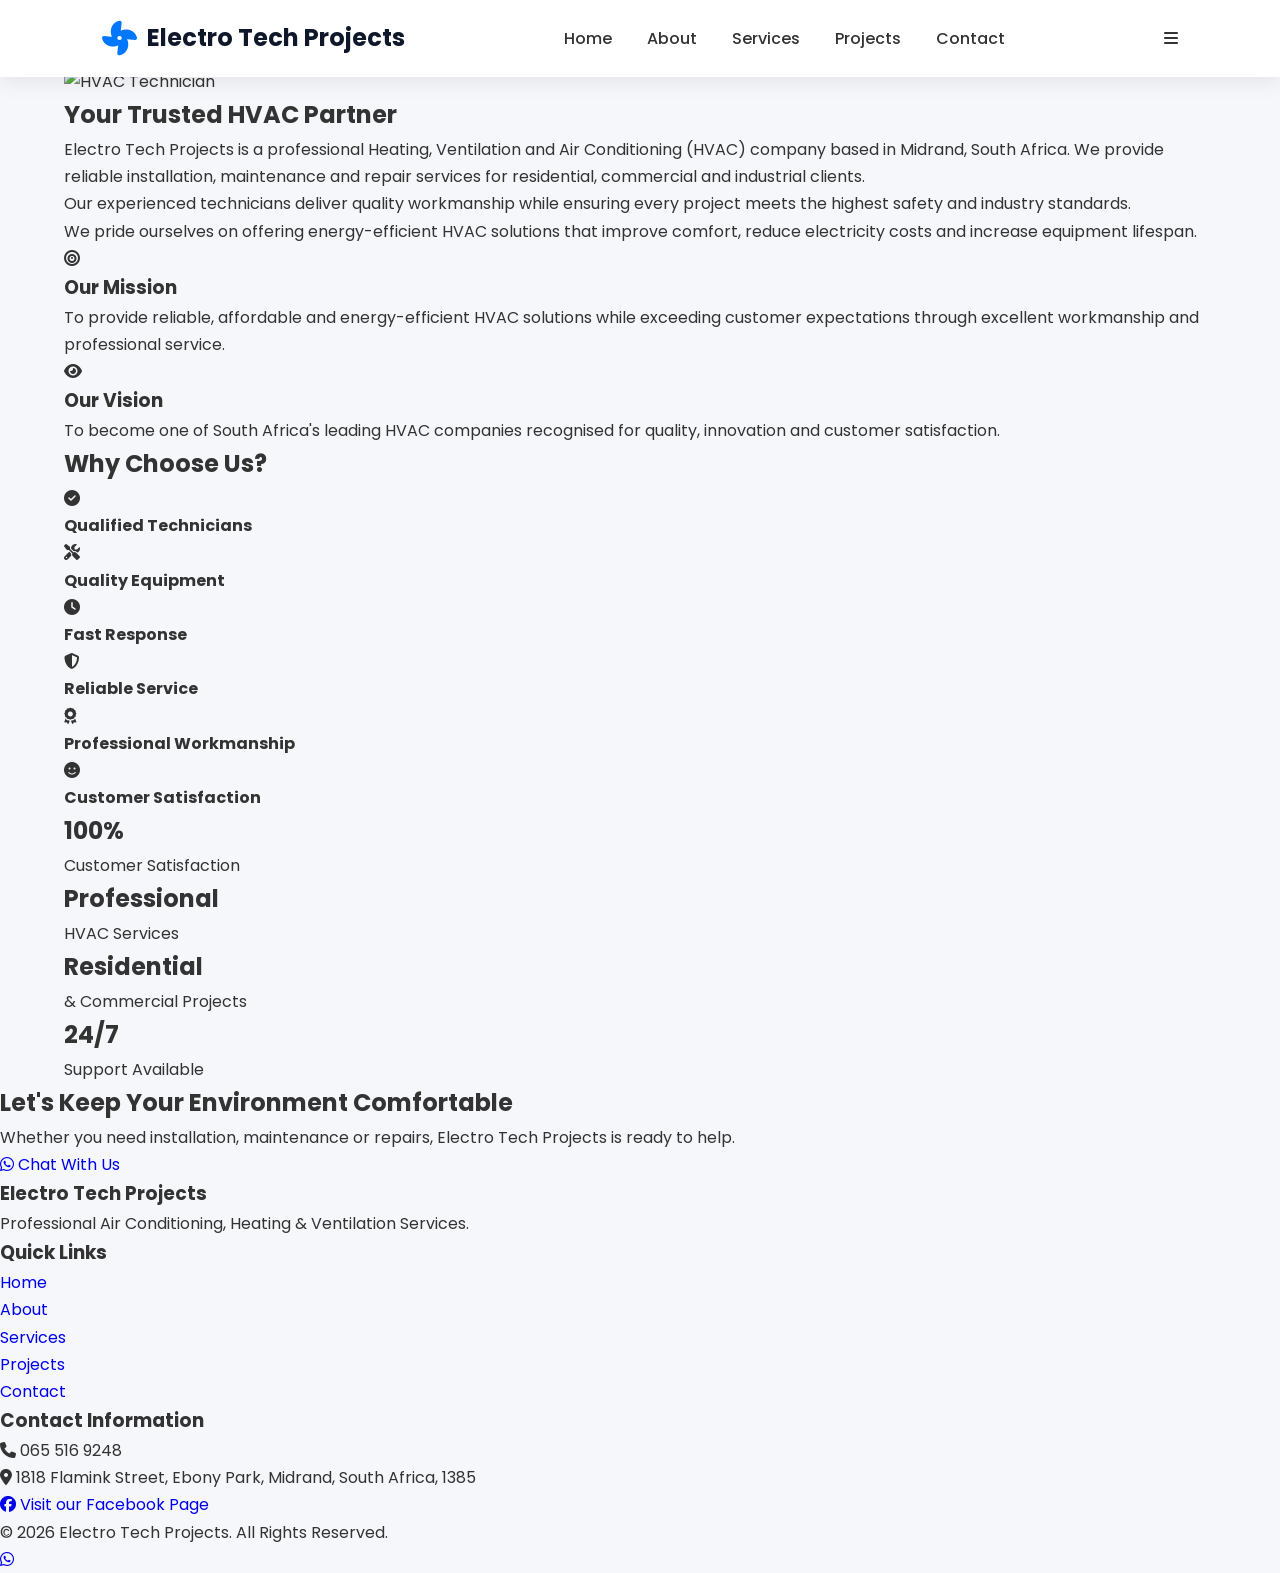
==== about.html @ 7635130f "commit add this files" ====
<!DOCTYPE html>
<html lang="en">
<head>
<meta charset="UTF-8">
<meta name="viewport" content="width=device-width, initial-scale=1.0">

<title>About Us | Electro Tech Projects</title>

<meta name="description" content="Learn more about Electro Tech Projects, your trusted HVAC specialists in Midrand.">

<link rel="stylesheet" href="style.css">

<link rel="preconnect" href="https://fonts.googleapis.com">
<link href="https://fonts.googleapis.com/css2?family=Poppins:wght@300;400;500;600;700&display=swap" rel="stylesheet">

<link rel="stylesheet" href="https://cdnjs.cloudflare.com/ajax/libs/font-awesome/6.6.0/css/all.min.css">

</head>

<body>

<!-- Header -->

<header>

<div class="logo">
<i class="fas fa-fan"></i>
<h2>Electro Tech Projects</h2>
</div>

<nav id="navbar">

<ul>

<li><a href="index.html">Home</a></li>

<li><a href="about.html" class="active">About</a></li>

<li><a href="services.html">Services</a></li>

<li><a href="gallery.html">Projects</a></li>

<li><a href="contact.html">Contact</a></li>

</ul>

</nav>

<div class="menu-btn">
<i class="fas fa-bars"></i>
</div>

</header>

<!-- Page Banner -->

<section class="page-banner">

<div class="banner-content">

<h1>About Electro Tech Projects</h1>

<p>
Professional Heating, Ventilation and Air Conditioning Specialists.
</p>

</div>

</section>

<!-- About -->

<section class="about-page">

<div class="container">

<div class="about-grid">

<div class="about-image">

<img src="images/about.jpg" alt="HVAC Technician">

</div>

<div class="about-text">

<h2>Your Trusted HVAC Partner</h2>

<p>

Electro Tech Projects is a professional Heating, Ventilation and Air Conditioning (HVAC) company based in Midrand, South Africa.

We provide reliable installation, maintenance and repair services for residential, commercial and industrial clients.

</p>

<p>

Our experienced technicians deliver quality workmanship while ensuring every project meets the highest safety and industry standards.

</p>

<p>

We pride ourselves on offering energy-efficient HVAC solutions that improve comfort, reduce electricity costs and increase equipment lifespan.

</p>

</div>

</div>

</div>

</section>

<!-- Mission Vision -->

<section class="mission">

<div class="container">

<div class="mission-grid">

<div class="mission-card">

<i class="fas fa-bullseye"></i>

<h3>Our Mission</h3>

<p>

To provide reliable, affordable and energy-efficient HVAC solutions while exceeding customer expectations through excellent workmanship and professional service.

</p>

</div>

<div class="mission-card">

<i class="fas fa-eye"></i>

<h3>Our Vision</h3>

<p>

To become one of South Africa's leading HVAC companies recognised for quality, innovation and customer satisfaction.

</p>

</div>

</div>

</div>

</section>

<!-- Why Choose -->

<section class="why-us">

<div class="container">

<div class="section-title">

<h2>Why Choose Us?</h2>

</div>

<div class="features">

<div class="feature">

<i class="fas fa-check-circle"></i>

<h4>Qualified Technicians</h4>

</div>

<div class="feature">

<i class="fas fa-tools"></i>

<h4>Quality Equipment</h4>

</div>

<div class="feature">

<i class="fas fa-clock"></i>

<h4>Fast Response</h4>

</div>

<div class="feature">

<i class="fas fa-shield-alt"></i>

<h4>Reliable Service</h4>

</div>

<div class="feature">

<i class="fas fa-award"></i>

<h4>Professional Workmanship</h4>

</div>

<div class="feature">

<i class="fas fa-smile"></i>

<h4>Customer Satisfaction</h4>

</div>

</div>

</div>

</section>

<!-- Statistics -->

<section class="stats">

<div class="container">

<div class="stats-grid">

<div class="stat-box">

<h2>100%</h2>

<p>Customer Satisfaction</p>

</div>

<div class="stat-box">

<h2>Professional</h2>

<p>HVAC Services</p>

</div>

<div class="stat-box">

<h2>Residential</h2>

<p>& Commercial Projects</p>

</div>

<div class="stat-box">

<h2>24/7</h2>

<p>Support Available</p>

</div>

</div>

</div>

</section>

<!-- Call To Action -->

<section class="cta">

<h2>Let's Keep Your Environment Comfortable</h2>

<p>

Whether you need installation, maintenance or repairs, Electro Tech Projects is ready to help.

</p>

<a href="https://wa.me/27655169248?text=Hello%20Electro%20Tech%20Projects,%20I%20would%20like%20to%20know%20more%20about%20your%20services." class="btn">

<i class="fab fa-whatsapp"></i>

Chat With Us

</a>

</section>

<!-- Footer -->

<footer>

<div class="footer-container">

<div>

<h3>Electro Tech Projects</h3>

<p>

Professional Air Conditioning, Heating & Ventilation Services.

</p>

</div>

<div>

<h3>Quick Links</h3>

<ul>

<li><a href="index.html">Home</a></li>

<li><a href="about.html">About</a></li>

<li><a href="services.html">Services</a></li>

<li><a href="gallery.html">Projects</a></li>

<li><a href="contact.html">Contact</a></li>

</ul>

</div>

<div>

<h3>Contact Information</h3>

<p><i class="fas fa-phone"></i> 065 516 9248</p>

<p><i class="fas fa-map-marker-alt"></i> 1818 Flamink Street, Ebony Park, Midrand, South Africa, 1385</p>

<p>

<a href="https://www.facebook.com/Electrotechprojects/" target="_blank">

<i class="fab fa-facebook"></i>

Visit our Facebook Page

</a>

</p>

</div>

</div>

<div class="copyright">

<p>

© 2026 Electro Tech Projects. All Rights Reserved.

</p>

</div>

</footer>

<!-- Floating WhatsApp -->

<a href="https://wa.me/27655169248?text=Hello%20Electro%20Tech%20Projects,%20I%20would%20like%20to%20know%20more%20about%20your%20services." class="whatsapp-float" target="_blank">

<i class="fab fa-whatsapp"></i>

</a>

<script src="script.js"></script>

</body>
</html>
---- style.css ----
/*======================================
  GOOGLE FONTS
======================================*/
@import url('https://fonts.googleapis.com/css2?family=Poppins:wght@300;400;500;600;700;800&display=swap');

/*======================================
  CSS VARIABLES
======================================*/
:root{
    --primary:#0077ff;
    --secondary:#00b4ff;
    --dark:#0f172a;
    --light:#f8fafc;
    --white:#ffffff;
    --text:#555;
    --success:#25D366;
    --shadow:0 10px 30px rgba(0,0,0,.12);
    --radius:12px;
    --transition:.4s ease;
}

/*======================================
  RESET
======================================*/
*{
    margin:0;
    padding:0;
    box-sizing:border-box;
}

html{
    scroll-behavior:smooth;
}

body{
    font-family:'Poppins',sans-serif;
    background:#f5f7fa;
    color:#333;
    line-height:1.7;
}

img{
    width:100%;
    display:block;
}

a{
    text-decoration:none;
}

ul{
    list-style:none;
}

.container{
    width:90%;
    max-width:1200px;
    margin:auto;
}

/*======================================
  HEADER
======================================*/

header{
    position:fixed;
    top:0;
    left:0;
    width:100%;
    background:#fff;
    display:flex;
    justify-content:space-between;
    align-items:center;
    padding:18px 8%;
    box-shadow:0 5px 20px rgba(0,0,0,.08);
    z-index:999;
}

.logo{
    display:flex;
    align-items:center;
    gap:10px;
}

.logo i{
    color:var(--primary);
    font-size:35px;
}

.logo h2{
    color:var(--dark);
    font-size:24px;
    font-weight:700;
}

/*======================================
 NAVIGATION
======================================*/

nav ul{
    display:flex;
    gap:35px;
}

nav ul li a{
    color:#333;
    font-weight:500;
    transition:var(--transition);
}

nav ul li a:hover,
nav ul li a.active{
    color:var(--
/*======================================
ABOUT PAGE
======================================*/

.about-page,
.services-page,
.gallery-section,
.contact-section{
    padding:90px 0;
    background:#fff;
}

.about-text h2{
    color:var(--primary);
    margin-bottom:20px;
}

.about-text p{
    margin-bottom:15px;
    color:var(--text);
}

/*======================================
MISSION & VISION
======================================*/

.mission{
    background:#f5f7fa;
    padding:80px 0;
}

.mission-grid{
    display:grid;
    grid-template-columns:repeat(auto-fit,minmax(300px,1fr));
    gap:30px;
}

.mission-card{
    background:#fff;
    padding:35px;
    border-radius:15px;
    text-align:center;
    box-shadow:var(--shadow);
    transition:.4s;
}

.mission-card:hover{
    transform:translateY(-10px);
}

.mission-card i{
    font-size:45px;
    color:var(--primary);
    margin-bottom:20px;
}

/*======================================
SERVICES
======================================*/

.service-grid{
    display:grid;
    grid-template-columns:repeat(auto-fit,minmax(280px,1fr));
    gap:30px;
}

.service-card{
    background:#fff;
    padding:35px;
    border-radius:15px;
    text-align:center;
    box-shadow:var(--shadow);
    transition:.4s;
}

.service-card:hover{
    transform:translateY(-10px);
}

.service-card i{
    font-size:50px;
    color:var(--primary);
    margin-bottom:20px;
}

.service-card h3{
    margin-bottom:15px;
}

/*======================================
WHY US
======================================*/

.why-us{
    background:#f8fafc;
}

.features{
    display:grid;
    grid-template-columns:repeat(auto-fit,minmax(200px,1fr));
    gap:25px;
}

.feature{
    background:#fff;
    text-align:center;
    padding:30px;
    border-radius:12px;
    box-shadow:var(--shadow);
}

.feature i{
    color:var(--primary);
    font-size:40px;
    margin-bottom:15px;
}

/*======================================
GALLERY
======================================*/

.gallery-grid{
    display:grid;
    grid-template-columns:repeat(auto-fit,minmax(300px,1fr));
    gap:25px;
}

.gallery-item{
    position:relative;
    overflow:hidden;
    border-radius:15px;
    box-shadow:var(--shadow);
}

.gallery-item img{
    height:280px;
    object-fit:cover;
    transition:.5s;
}

.gallery-item:hover img{
    transform:scale(1.1);
}

.gallery-overlay{
    position:absolute;
    inset:0;
    background:rgba(0,119,255,.8);
    display:flex;
    flex-direction:column;
    justify-content:center;
    align-items:center;
    color:#fff;
    opacity:0;
    transition:.4s;
}

.gallery-item:hover .gallery-overlay{
    opacity
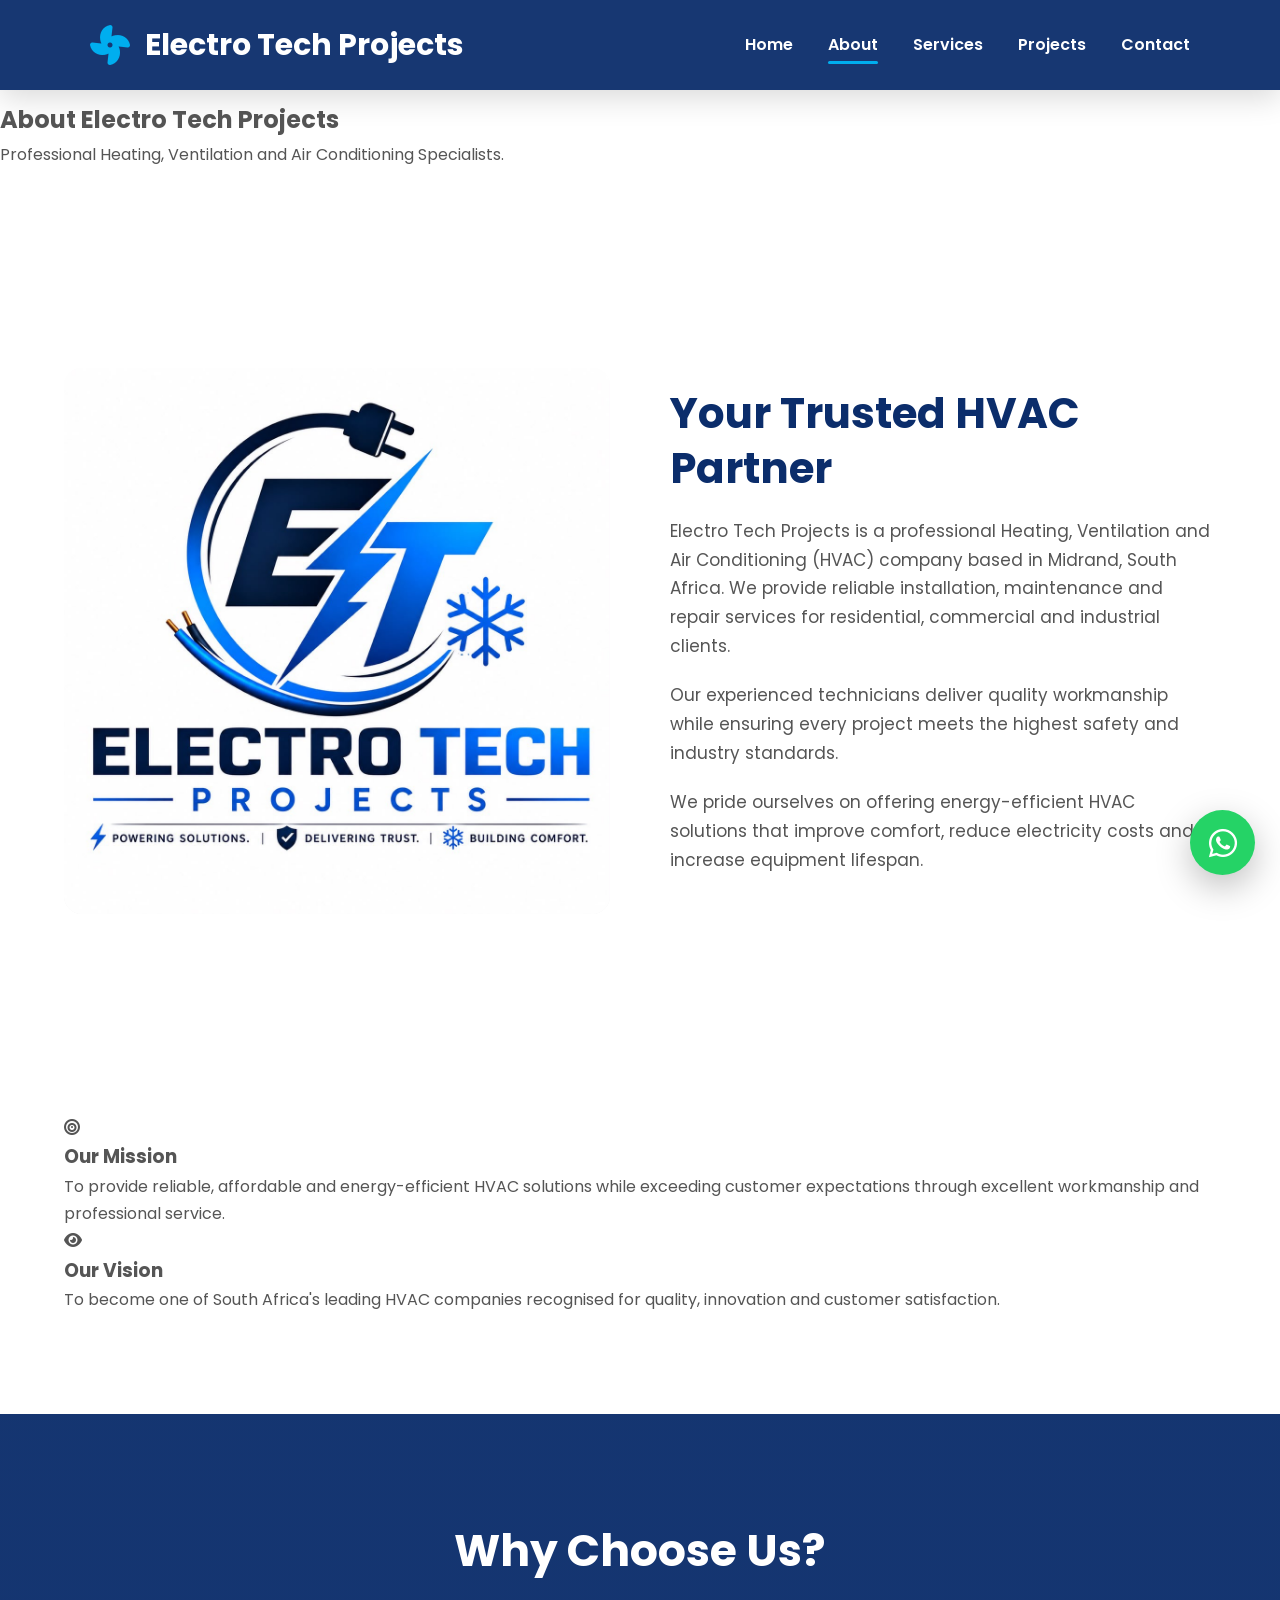
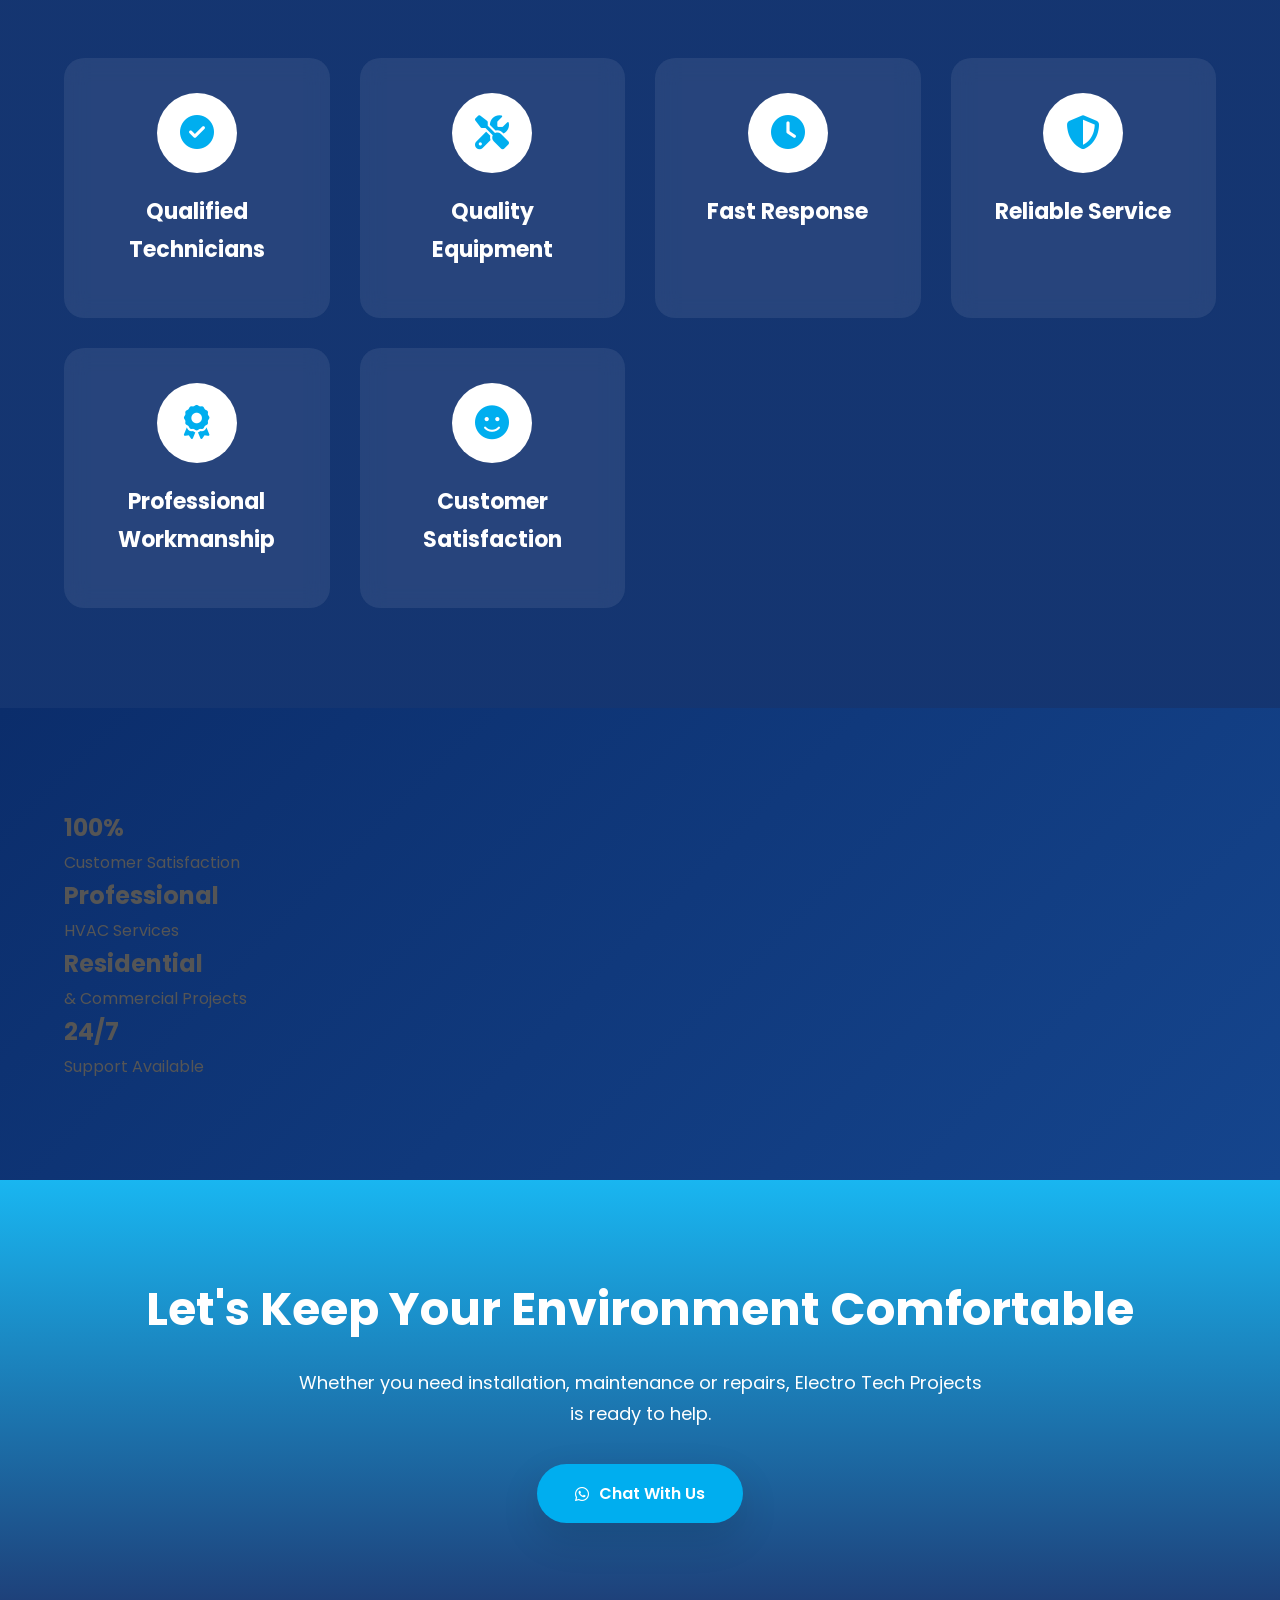
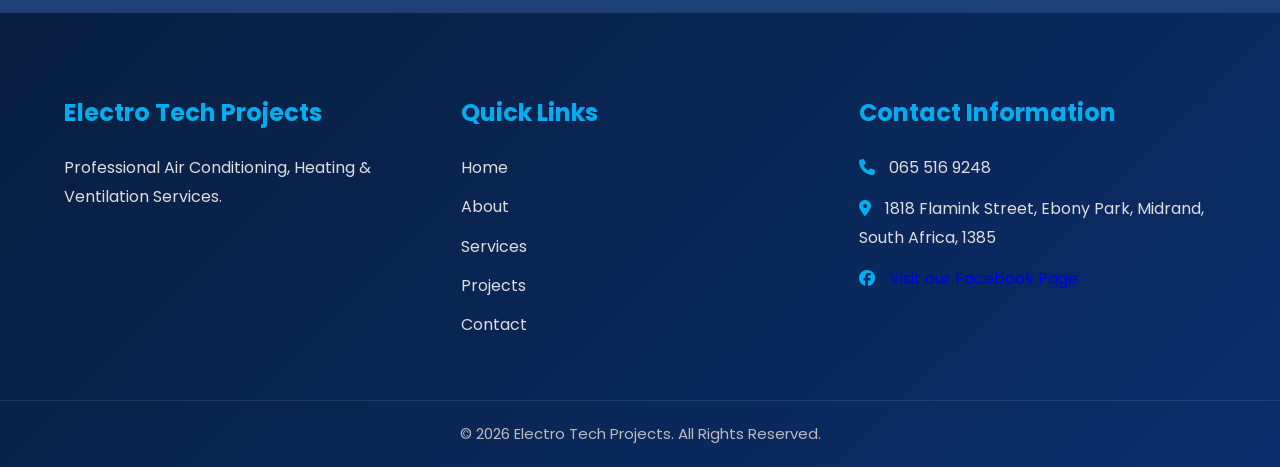
==== commit 9c65516d: "Fix HTML formatting and update image source" ====
--- a/about.html
+++ b/about.html
@@ -78,7 +78,7 @@
 
 <div class="about-image">
 
-<img src="images/about.jpg" alt="HVAC Technician">
+<img src="images/logo.jpeg">
 
 </div>
 
@@ -377,4 +377,4 @@
 <script src="script.js"></script>
 
 </body>
-</html>+</html>
--- a/style.css
+++ b/style.css
@@ -1,272 +1,1224 @@
-/*======================================
-  GOOGLE FONTS
-======================================*/
+/*==================================
+Electro Tech Projects
+Designed by Hlaks Web Wonders
+Premium HVAC Theme
+===================================*/
+
 @import url('https://fonts.googleapis.com/css2?family=Poppins:wght@300;400;500;600;700;800&display=swap');
 
-/*======================================
-  CSS VARIABLES
-======================================*/
+*{
+margin:0;
+padding:0;
+box-sizing:border-box;
+scroll-behavior:smooth;
+font-family:'Poppins',sans-serif;
+}
+
 :root{
-    --primary:#0077ff;
-    --secondary:#00b4ff;
-    --dark:#0f172a;
-    --light:#f8fafc;
-    --white:#ffffff;
-    --text:#555;
-    --success:#25D366;
-    --shadow:0 10px 30px rgba(0,0,0,.12);
-    --radius:12px;
-    --transition:.4s ease;
-}
-
-/*======================================
-  RESET
-======================================*/
-*{
-    margin:0;
-    padding:0;
-    box-sizing:border-box;
-}
-
-html{
-    scroll-behavior:smooth;
+
+--primary:#0B2D6B;
+--secondary:#00AEEF;
+--accent:#25D366;
+--white:#ffffff;
+--light:#f7f9fc;
+--dark:#101010;
+--text:#555;
+--shadow:0 15px 40px rgba(0,0,0,.12);
+--radius:18px;
+
 }
 
 body{
-    font-family:'Poppins',sans-serif;
-    background:#f5f7fa;
-    color:#333;
-    line-height:1.7;
+
+background:var(--white);
+color:var(--text);
+line-height:1.7;
+overflow-x:hidden;
+
 }
 
 img{
-    width:100%;
-    display:block;
+
+max-width:100%;
+display:block;
+
 }
 
 a{
-    text-decoration:none;
+
+text-decoration:none;
+
 }
 
 ul{
-    list-style:none;
+
+list-style:none;
+
 }
 
 .container{
-    width:90%;
-    max-width:1200px;
-    margin:auto;
-}
-
-/*======================================
-  HEADER
-======================================*/
+
+width:90%;
+max-width:1200px;
+margin:auto;
+
+}
+
+/*============================
+HEADER
+=============================*/
 
 header{
-    position:fixed;
-    top:0;
-    left:0;
-    width:100%;
-    background:#fff;
-    display:flex;
-    justify-content:space-between;
-    align-items:center;
-    padding:18px 8%;
-    box-shadow:0 5px 20px rgba(0,0,0,.08);
-    z-index:999;
-}
+
+position:fixed;
+top:0;
+left:0;
+width:100%;
+height:90px;
+
+display:flex;
+justify-content:space-between;
+align-items:center;
+
+padding:0 7%;
+
+background:rgba(11,45,107,.95);
+
+backdrop-filter:blur(15px);
+
+box-shadow:0 8px 30px rgba(0,0,0,.15);
+
+z-index:9999;
+
+transition:.4s;
+
+}
+
+/* Logo */
 
 .logo{
-    display:flex;
-    align-items:center;
-    gap:10px;
+
+display:flex;
+align-items:center;
+gap:15px;
+
+}
+
+.logo img{
+
+height:65px;
+
+}
+
+.logo h2{
+
+color:white;
+
+font-size:30px;
+
+font-weight:700;
+
 }
 
 .logo i{
-    color:var(--primary);
-    font-size:35px;
+
+font-size:40px;
+
+color:var(--secondary);
+
+}
+
+/* Navigation */
+
+nav ul{
+
+display:flex;
+
+align-items:center;
+
+gap:35px;
+
+}
+
+nav ul li a{
+
+color:white;
+
+font-size:16px;
+
+font-weight:600;
+
+transition:.3s;
+
+position:relative;
+
+}
+
+nav ul li a::after{
+
+content:"";
+
+position:absolute;
+
+left:0;
+
+bottom:-8px;
+
+width:0;
+
+height:3px;
+
+background:var(--secondary);
+
+transition:.4s;
+
+border-radius:50px;
+
+}
+
+nav ul li a:hover::after,
+
+nav ul li a.active::after{
+
+width:100%;
+
+}
+
+nav ul li a:hover{
+
+color:var(--secondary);
+
+}
+
+/* Mobile Button */
+
+.menu-btn{
+
+display:none;
+
+font-size:30px;
+
+color:white;
+
+cursor:pointer;
+
+}
+
+/*============================
+HERO
+=============================*/
+
+.hero{
+
+height:100vh;
+
+background:
+
+linear-gradient(rgba(0,0,0,.60),rgba(0,0,0,.65)),
+
+url(images/work1.jpg);
+
+background-size:cover;
+
+background-position:center;
+
+background-attachment:fixed;
+
+display:flex;
+
+justify-content:center;
+
+align-items:center;
+
+text-align:center;
+
+padding:0 20px;
+
+color:white;
+
+}
+
+.hero-content{
+
+max-width:850px;
+
+animation:fadeUp 1.2s ease;
+
+}
+
+.hero h1{
+
+font-size:68px;
+
+font-weight:800;
+
+margin-bottom:20px;
+
+line-height:1.1;
+
+}
+
+.hero h2{
+
+font-size:30px;
+
+font-weight:500;
+
+margin-bottom:20px;
+
+color:#eaf7ff;
+
+}
+
+.hero p{
+
+font-size:18px;
+
+max-width:760px;
+
+margin:auto;
+
+margin-bottom:40px;
+
+}
+
+/* Hero Buttons */
+
+.hero-buttons{
+
+display:flex;
+
+justify-content:center;
+
+gap:20px;
+
+flex-wrap:wrap;
+
+}
+
+.btn{
+
+background:var(--secondary);
+
+color:white;
+
+padding:16px 38px;
+
+border-radius:50px;
+
+font-weight:600;
+
+transition:.4s;
+
+display:inline-flex;
+
+align-items:center;
+
+gap:10px;
+
+box-shadow:var(--shadow);
+
+}
+
+.btn:hover{
+
+background:#0096d6;
+
+transform:translateY(-4px);
+
+}
+
+.btn-outline{
+
+border:2px solid white;
+
+color:white;
+
+padding:16px 38px;
+
+border-radius:50px;
+
+font-weight:600;
+
+transition:.4s;
+
+display:inline-flex;
+
+align-items:center;
+
+gap:10px;
+
+}
+
+.btn-outline:hover{
+
+background:white;
+
+color:var(--primary);
+
+}
+
+/*============================
+SECTION TITLES
+=============================*/
+
+section{
+
+padding:100px 0;
+
+}
+
+.section-title{
+
+text-align:center;
+
+margin-bottom:70px;
+
+}
+
+.section-title span{
+
+display:inline-block;
+
+color:var(--secondary);
+
+font-weight:700;
+
+letter-spacing:2px;
+
+margin-bottom:10px;
+
+text-transform:uppercase;
+
+}
+
+.section-title h2{
+
+font-size:44px;
+
+color:var(--primary);
+
+margin-bottom:15px;
+
+}
+
+.section-title p{
+
+max-width:700px;
+
+margin:auto;
+
+}
+
+/*============================
+STATS
+=============================*/
+
+.stats{
+
+background:var(--primary);
+
+display:grid;
+
+grid-template-columns:repeat(auto-fit,minmax(220px,1fr));
+
+}
+
+.stat{
+
+text-align:center;
+
+padding:45px 20px;
+
+color:white;
+
+}
+
+.stat i{
+
+font-size:50px;
+
+color:var(--secondary);
+
+margin-bottom:15px;
+
+}
+
+.stat h2{
+
+font-size:42px;
+
+margin-bottom:10px;
+
+}
+
+.stat p{
+
+color:#ddd;
+
+font-size:17px;
+
+}
+/*==================================
+ABOUT SECTION
+===================================*/
+
+.about{
+background:var(--white);
+}
+
+.about-grid{
+display:grid;
+grid-template-columns:repeat(auto-fit,minmax(420px,1fr));
+gap:60px;
+align-items:center;
+}
+
+.about-image{
+overflow:hidden;
+border-radius:var(--radius);
+}
+
+.about-image img{
+width:100%;
+height:100%;
+object-fit:cover;
+border-radius:var(--radius);
+box-shadow:var(--shadow);
+transition:.5s;
+}
+
+.about-image:hover img{
+transform:scale(1.08);
+}
+
+.about-text h2{
+font-size:42px;
+color:var(--primary);
+margin-bottom:20px;
+line-height:1.3;
+}
+
+.about-text p{
+margin-bottom:20px;
+font-size:17px;
+}
+
+.about-text ul{
+margin:30px 0;
+}
+
+.about-text ul li{
+margin-bottom:15px;
+font-size:17px;
+font-weight:500;
+display:flex;
+align-items:center;
+gap:12px;
+color:var(--dark);
+}
+
+.about-text ul li::before{
+content:"✓";
+width:30px;
+height:30px;
+background:var(--secondary);
+color:#fff;
+display:flex;
+align-items:center;
+justify-content:center;
+border-radius:50%;
+font-size:15px;
+font-weight:bold;
+flex-shrink:0;
+}
+
+/*==================================
+SERVICES
+===================================*/
+
+.services{
+background:var(--light);
+}
+
+.service-grid{
+display:grid;
+grid-template-columns:repeat(auto-fit,minmax(280px,1fr));
+gap:30px;
+}
+
+.service-card{
+background:#fff;
+padding:40px 30px;
+border-radius:var(--radius);
+text-align:center;
+box-shadow:var(--shadow);
+transition:.4s;
+border-bottom:5px solid transparent;
+}
+
+.service-card:hover{
+transform:translateY(-12px);
+border-color:var(--secondary);
+}
+
+.service-card i{
+width:90px;
+height:90px;
+margin:auto;
+margin-bottom:25px;
+display:flex;
+align-items:center;
+justify-content:center;
+background:#eaf7ff;
+border-radius:50%;
+font-size:40px;
+color:var(--secondary);
+}
+
+.service-card h3{
+font-size:24px;
+color:var(--primary);
+margin-bottom:15px;
+}
+
+.service-card p{
+font-size:15px;
+line-height:1.8;
+}
+
+/*==================================
+WHY CHOOSE US
+===================================*/
+
+.why-us{
+background:linear-gradient(rgba(11,45,107,.96),rgba(11,45,107,.96)),
+url("images/work2.jpg") center/cover;
+color:#fff;
+}
+
+.why-us .section-title h2{
+color:#fff;
+}
+
+.features{
+display:grid;
+grid-template-columns:repeat(auto-fit,minmax(250px,1fr));
+gap:30px;
+margin-top:40px;
+}
+
+.feature{
+background:rgba(255,255,255,.08);
+padding:35px;
+text-align:center;
+border-radius:20px;
+backdrop-filter:blur(10px);
+transition:.4s;
+}
+
+.feature:hover{
+transform:translateY(-10px);
+background:rgba(255,255,255,.15);
+}
+
+.feature i{
+width:80px;
+height:80px;
+margin:auto;
+margin-bottom:20px;
+background:#fff;
+color:var(--secondary);
+border-radius:50%;
+display:flex;
+align-items:center;
+justify-content:center;
+font-size:34px;
+}
+
+.feature h4{
+font-size:22px;
+margin-bottom:15px;
+}
+
+.feature p{
+font-size:15px;
+line-height:1.8;
+color:#eee;
+}
+
+/*==================================
+CTA
+===================================*/
+
+.cta{
+background:linear-gradient(rgba(0,174,239,.90),rgba(11,45,107,.92));
+color:#fff;
+text-align:center;
+padding:90px 20px;
+}
+
+.cta h2{
+font-size:46px;
+margin-bottom:20px;
+}
+
+.cta p{
+font-size:18px;
+max-width:700px;
+margin:0 auto 35px;
+}
+/*==================================
+BRANDS SECTION
+===================================*/
+
+.brands{
+background:#fff;
+}
+
+.brand-grid{
+display:grid;
+grid-template-columns:repeat(auto-fit,minmax(250px,1fr));
+gap:30px;
+}
+
+.brand-card{
+background:#fff;
+border-radius:20px;
+padding:35px;
+text-align:center;
+box-shadow:var(--shadow);
+transition:.4s;
+overflow:hidden;
+position:relative;
+}
+
+.brand-card::before{
+content:"";
+position:absolute;
+top:0;
+left:0;
+width:100%;
+height:5px;
+background:var(--secondary);
+transform:scaleX(0);
+transition:.4s;
+}
+
+.brand-card:hover::before{
+transform:scaleX(1);
+}
+
+.brand-card:hover{
+transform:translateY(-12px);
+}
+
+.brand-card img{
+width:150px;
+height:100px;
+margin:auto;
+object-fit:contain;
+margin-bottom:20px;
+transition:.4s;
+}
+
+.brand-card:hover img{
+transform:scale(1.1);
+}
+
+.brand-card h3{
+font-size:26px;
+color:var(--primary);
+margin-bottom:15px;
+}
+
+.brand-card p{
+font-size:15px;
+line-height:1.7;
+}
+
+/*==================================
+PRICING
+===================================*/
+
+.pricing{
+background:var(--light);
+}
+
+.price-grid{
+display:grid;
+grid-template-columns:repeat(auto-fit,minmax(280px,1fr));
+gap:30px;
+}
+
+.price-card{
+background:#fff;
+padding:35px;
+border-radius:20px;
+box-shadow:var(--shadow);
+transition:.4s;
+border-top:5px solid var(--secondary);
+}
+
+.price-card:hover{
+transform:translateY(-12px);
+}
+
+.price-card h3{
+text-align:center;
+font-size:28px;
+color:var(--primary);
+margin-bottom:25px;
+}
+
+.price-card ul{
+list-style:none;
+}
+
+.price-card ul li{
+display:flex;
+justify-content:space-between;
+padding:15px 0;
+border-bottom:1px solid #eee;
+font-weight:500;
+}
+
+.price-card ul li:last-child{
+border-bottom:none;
+}
+
+.price-card span{
+font-weight:700;
+color:var(--accent);
+}
+
+/*==================================
+GALLERY
+===================================*/
+
+.gallery{
+background:#fff;
+}
+
+.gallery-grid{
+display:grid;
+grid-template-columns:repeat(auto-fit,minmax(300px,1fr));
+gap:20px;
+}
+
+.gallery-grid img{
+width:100%;
+height:260px;
+object-fit:cover;
+border-radius:18px;
+box-shadow:var(--shadow);
+cursor:pointer;
+transition:.4s;
+}
+
+.gallery-grid img:hover{
+transform:scale(1.05);
+filter:brightness(.9);
+}
+
+/*==================================
+TESTIMONIALS
+===================================*/
+
+.testimonials{
+background:var(--light);
+}
+
+.testimonial-grid{
+display:grid;
+grid-template-columns:repeat(auto-fit,minmax(320px,1fr));
+gap:30px;
+}
+
+.testimonial{
+background:#fff;
+padding:35px;
+border-radius:20px;
+box-shadow:var(--shadow);
+transition:.4s;
+}
+
+.testimonial:hover{
+transform:translateY(-10px);
+}
+
+.testimonial i{
+font-size:42px;
+color:#FFD700;
+margin-bottom:20px;
+}
+
+.testimonial p{
+font-style:italic;
+margin-bottom:20px;
+line-height:1.8;
+}
+
+.testimonial h4{
+color:var(--primary);
+margin-bottom:5px;
+}
+
+.testimonial span{
+font-size:14px;
+color:#888;
+}
+
+/*==================================
+COMPANY STATS
+===================================*/
+
+.stats{
+background:linear-gradient(135deg,var(--primary),#15458d);
+}
+
+.stat{
+padding:50px 20px;
+transition:.4s;
+}
+
+.stat:hover{
+background:rgba(255,255,255,.05);
+}
+
+.stat h2{
+font-size:48px;
+font-weight:700;
+color:#fff;
+margin-bottom:10px;
+}
+
+.stat p{
+color:#ddd;
+font-size:16px;
+}
+
+.stat i{
+font-size:50px;
+margin-bottom:15px;
+color:var(--secondary);
+}
+/*==================================
+FOOTER
+===================================*/
+
+footer{
+background:linear-gradient(135deg,#081f3f,#0B2D6B);
+color:#fff;
+padding:80px 0 20px;
+}
+
+.footer-container{
+width:90%;
+max-width:1200px;
+margin:auto;
+display:grid;
+grid-template-columns:repeat(auto-fit,minmax(250px,1fr));
+gap:40px;
+}
+
+.footer-container h3{
+font-size:24px;
+margin-bottom:20px;
+color:var(--secondary);
+}
+
+.footer-container p{
+margin-bottom:12px;
+line-height:1.8;
+color:#ddd;
+}
+
+.footer-container ul{
+padding:0;
+}
+
+.footer-container ul li{
+margin-bottom:12px;
+list-style:none;
+}
+
+.footer-container ul li a{
+color:#ddd;
+transition:.3s;
+}
+
+.footer-container ul li a:hover{
+color:var(--secondary);
+padding-left:8px;
+}
+
+.footer-container i{
+margin-right:10px;
+color:var(--secondary);
+}
+
+.copyright{
+margin-top:50px;
+padding-top:20px;
+border-top:1px solid rgba(255,255,255,.1);
+text-align:center;
+font-size:15px;
+color:#bbb;
+}
+
+/*==================================
+WHATSAPP FLOAT
+===================================*/
+
+.whatsapp-float{
+position:fixed;
+bottom:25px;
+right:25px;
+width:65px;
+height:65px;
+background:#25D366;
+border-radius:50%;
+display:flex;
+justify-content:center;
+align-items:center;
+color:#fff;
+font-size:32px;
+box-shadow:0 12px 35px rgba(0,0,0,.25);
+z-index:999;
+transition:.3s;
+}
+
+.whatsapp-float:hover{
+transform:scale(1.1);
+}
+
+/*==================================
+BACK TO TOP
+===================================*/
+
+.top-btn{
+position:fixed;
+bottom:105px;
+right:25px;
+width:55px;
+height:55px;
+background:var(--primary);
+color:#fff;
+border-radius:50%;
+display:flex;
+justify-content:center;
+align-items:center;
+font-size:22px;
+cursor:pointer;
+box-shadow:var(--shadow);
+transition:.3s;
+z-index:998;
+}
+
+.top-btn:hover{
+background:var(--secondary);
+transform:translateY(-5px);
+}
+
+/*==================================
+ANIMATIONS
+===================================*/
+
+@keyframes fadeUp{
+
+0%{
+opacity:0;
+transform:translateY(40px);
+}
+
+100%{
+opacity:1;
+transform:translateY(0);
+}
+
+}
+
+@keyframes zoomIn{
+
+0%{
+opacity:0;
+transform:scale(.8);
+}
+
+100%{
+opacity:1;
+transform:scale(1);
+}
+
+}
+
+.hero-content{
+animation:zoomIn 1s ease;
+}
+
+.about-grid,
+.service-card,
+.brand-card,
+.price-card,
+.gallery-grid img,
+.testimonial,
+.feature{
+animation:fadeUp .8s ease;
+}
+
+/*==================================
+SCROLLBAR
+===================================*/
+
+::-webkit-scrollbar{
+width:10px;
+}
+
+::-webkit-scrollbar-track{
+background:#e8eef6;
+}
+
+::-webkit-scrollbar-thumb{
+background:var(--primary);
+border-radius:10px;
+}
+
+::-webkit-scrollbar-thumb:hover{
+background:var(--secondary);
+}
+
+/*==================================
+RESPONSIVE
+===================================*/
+
+@media(max-width:992px){
+
+header{
+padding:15px 5%;
+}
+
+.hero h1{
+font-size:48px;
+}
+
+.hero h2{
+font-size:24px;
+}
+
+nav{
+display:none;
+}
+
+.menu-btn{
+display:block;
+}
+
+.about-grid{
+grid-template-columns:1fr;
+}
+
+.hero-buttons{
+flex-direction:column;
+align-items:center;
+}
+
+.btn,
+.btn-outline{
+width:240px;
+justify-content:center;
+}
+
+section{
+padding:80px 0;
+}
+
+}
+
+@media(max-width:768px){
+
+.logo img{
+height:55px;
 }
 
 .logo h2{
-    color:var(--dark);
-    font-size:24px;
-    font-weight:700;
-}
-
-/*======================================
- NAVIGATION
-======================================*/
-
-nav ul{
-    display:flex;
-    gap:35px;
-}
-
-nav ul li a{
-    color:#333;
-    font-weight:500;
-    transition:var(--transition);
-}
-
-nav ul li a:hover,
-nav ul li a.active{
-    color:var(--
-/*======================================
-ABOUT PAGE
-======================================*/
-
-.about-page,
-.services-page,
-.gallery-section,
-.contact-section{
-    padding:90px 0;
-    background:#fff;
+font-size:22px;
+}
+
+.hero{
+background-attachment:scroll;
+}
+
+.hero h1{
+font-size:36px;
+}
+
+.hero p{
+font-size:16px;
+}
+
+.section-title h2{
+font-size:32px;
 }
 
 .about-text h2{
-    color:var(--primary);
-    margin-bottom:20px;
-}
-
-.about-text p{
-    margin-bottom:15px;
-    color:var(--text);
-}
-
-/*======================================
-MISSION & VISION
-======================================*/
-
-.mission{
-    background:#f5f7fa;
-    padding:80px 0;
-}
-
-.mission-grid{
-    display:grid;
-    grid-template-columns:repeat(auto-fit,minmax(300px,1fr));
-    gap:30px;
-}
-
-.mission-card{
-    background:#fff;
-    padding:35px;
-    border-radius:15px;
-    text-align:center;
-    box-shadow:var(--shadow);
-    transition:.4s;
-}
-
-.mission-card:hover{
-    transform:translateY(-10px);
-}
-
-.mission-card i{
-    font-size:45px;
-    color:var(--primary);
-    margin-bottom:20px;
-}
-
-/*======================================
-SERVICES
-======================================*/
-
-.service-grid{
-    display:grid;
-    grid-template-columns:repeat(auto-fit,minmax(280px,1fr));
-    gap:30px;
-}
-
-.service-card{
-    background:#fff;
-    padding:35px;
-    border-radius:15px;
-    text-align:center;
-    box-shadow:var(--shadow);
-    transition:.4s;
-}
-
-.service-card:hover{
-    transform:translateY(-10px);
-}
-
-.service-card i{
-    font-size:50px;
-    color:var(--primary);
-    margin-bottom:20px;
-}
-
-.service-card h3{
-    margin-bottom:15px;
-}
-
-/*======================================
-WHY US
-======================================*/
-
-.why-us{
-    background:#f8fafc;
-}
-
-.features{
-    display:grid;
-    grid-template-columns:repeat(auto-fit,minmax(200px,1fr));
-    gap:25px;
-}
-
-.feature{
-    background:#fff;
-    text-align:center;
-    padding:30px;
-    border-radius:12px;
-    box-shadow:var(--shadow);
-}
-
-.feature i{
-    color:var(--primary);
-    font-size:40px;
-    margin-bottom:15px;
-}
-
-/*======================================
-GALLERY
-======================================*/
+font-size:32px;
+}
+
+.cta h2{
+font-size:32px;
+}
 
 .gallery-grid{
-    display:grid;
-    grid-template-columns:repeat(auto-fit,minmax(300px,1fr));
-    gap:25px;
-}
-
-.gallery-item{
-    position:relative;
-    overflow:hidden;
-    border-radius:15px;
-    box-shadow:var(--shadow);
-}
-
-.gallery-item img{
-    height:280px;
-    object-fit:cover;
-    transition:.5s;
-}
-
-.gallery-item:hover img{
-    transform:scale(1.1);
-}
-
-.gallery-overlay{
-    position:absolute;
-    inset:0;
-    background:rgba(0,119,255,.8);
-    display:flex;
-    flex-direction:column;
-    justify-content:center;
-    align-items:center;
-    color:#fff;
-    opacity:0;
-    transition:.4s;
-}
-
-.gallery-item:hover .gallery-overlay{
-    opacity+grid-template-columns:1fr;
+}
+
+.brand-grid,
+.service-grid,
+.price-grid,
+.testimonial-grid{
+grid-template-columns:1fr;
+}
+
+.footer-container{
+grid-template-columns:1fr;
+text-align:center;
+}
+
+}
+
+/*==================================
+UTILITY CLASSES
+===================================*/
+
+.text-center{
+text-align:center;
+}
+
+.mt-2{
+margin-top:20px;
+}
+
+.mt-3{
+margin-top:30px;
+}
+
+.mb-2{
+margin-bottom:20px;
+}
+
+.mb-3{
+margin-bottom:30px;
+}
+
+.shadow{
+box-shadow:var(--shadow);
+}
+
+.rounded{
+border-radius:20px;
+}
+
+/*==================================
+Designed by Hlaks Web Wonders
+===================================*/
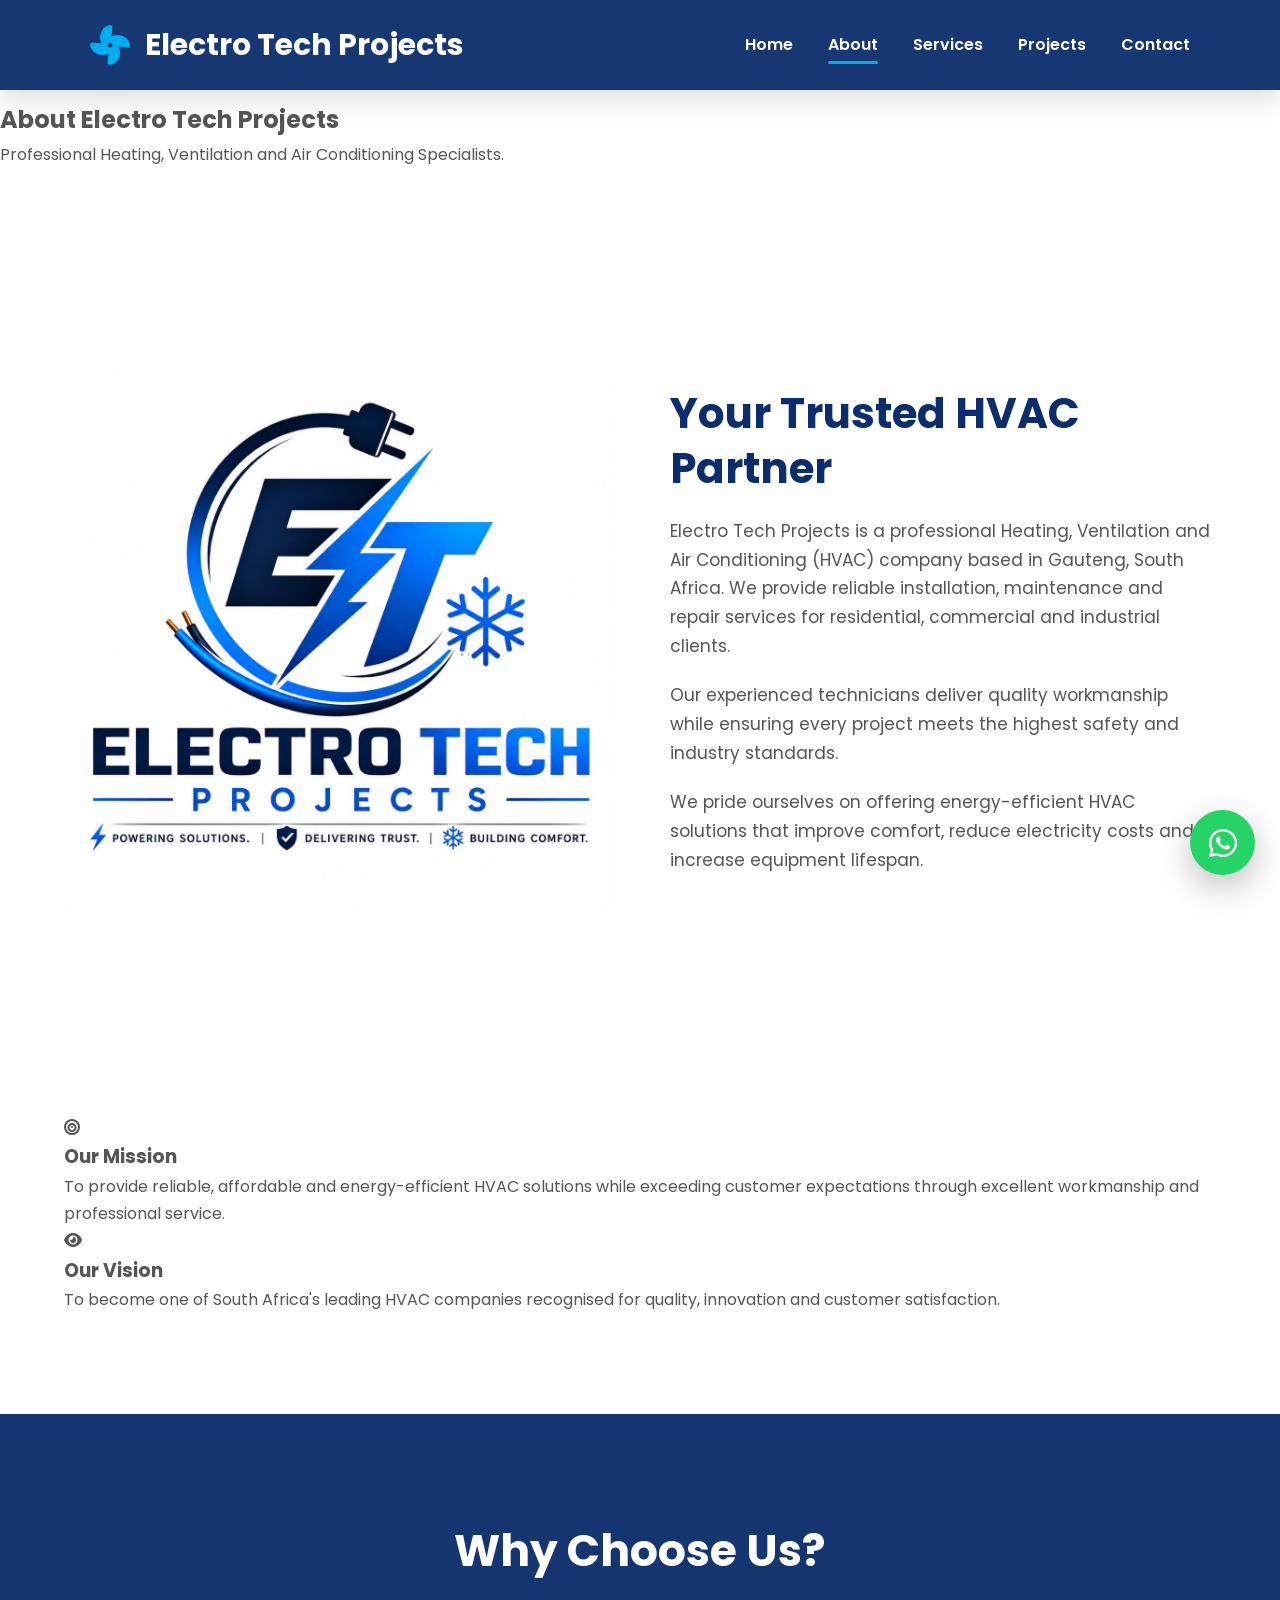
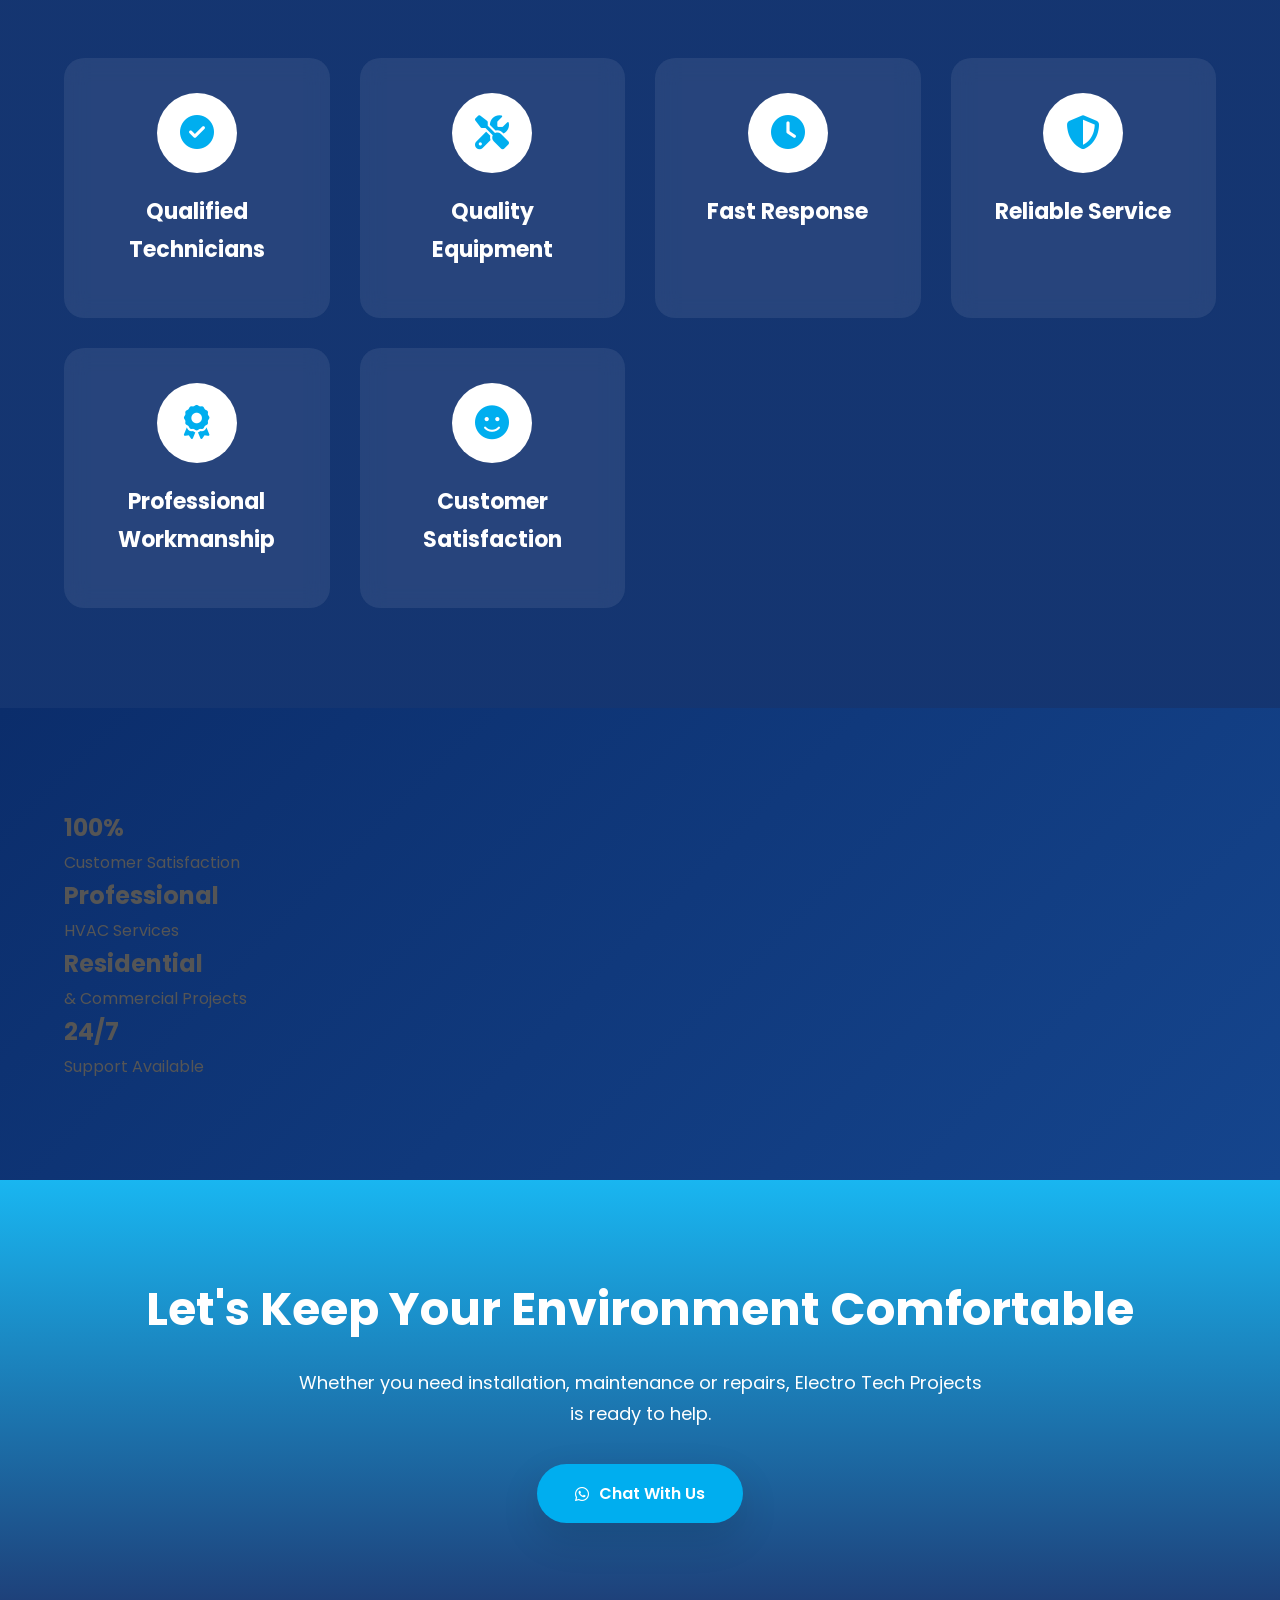
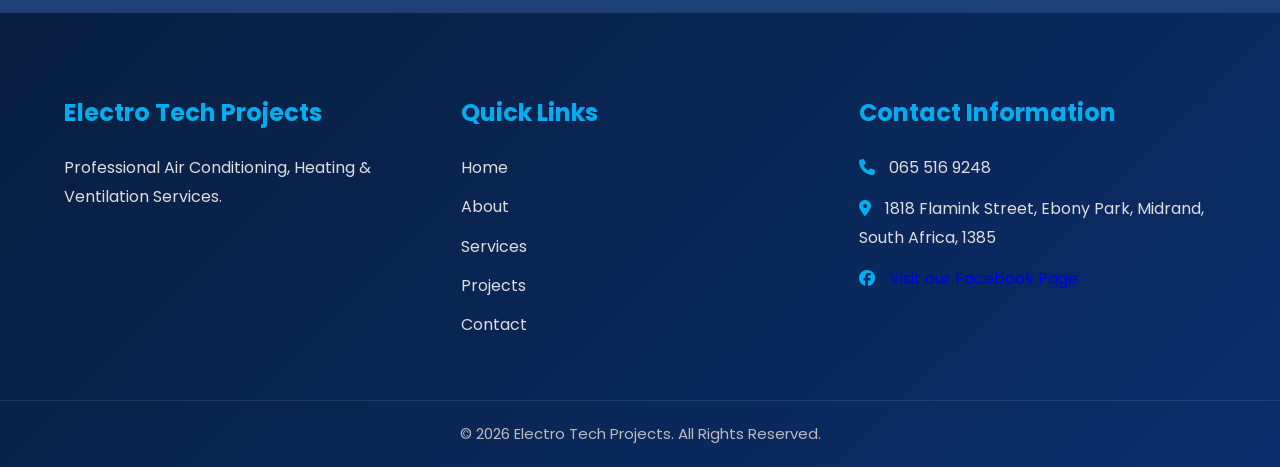
==== commit e1ddc667: "Fix HTML formatting and structure in about.html" ====
--- a/about.html
+++ b/about.html
@@ -88,7 +88,7 @@
 
 <p>
 
-Electro Tech Projects is a professional Heating, Ventilation and Air Conditioning (HVAC) company based in Midrand, South Africa.
+Electro Tech Projects is a professional Heating, Ventilation and Air Conditioning (HVAC) company based in Gauteng, South Africa.
 
 We provide reliable installation, maintenance and repair services for residential, commercial and industrial clients.
 
--- a/style.css
+++ b/style.css
@@ -216,7 +216,7 @@
 
 linear-gradient(rgba(0,0,0,.60),rgba(0,0,0,.65)),
 
-url(images/work1.jpg);
+url(images/logo.jpeg);
 
 background-size:cover;
 
@@ -1221,4 +1221,4 @@
 
 /*==================================
 Designed by Hlaks Web Wonders
-===================================*/+===================================*/
